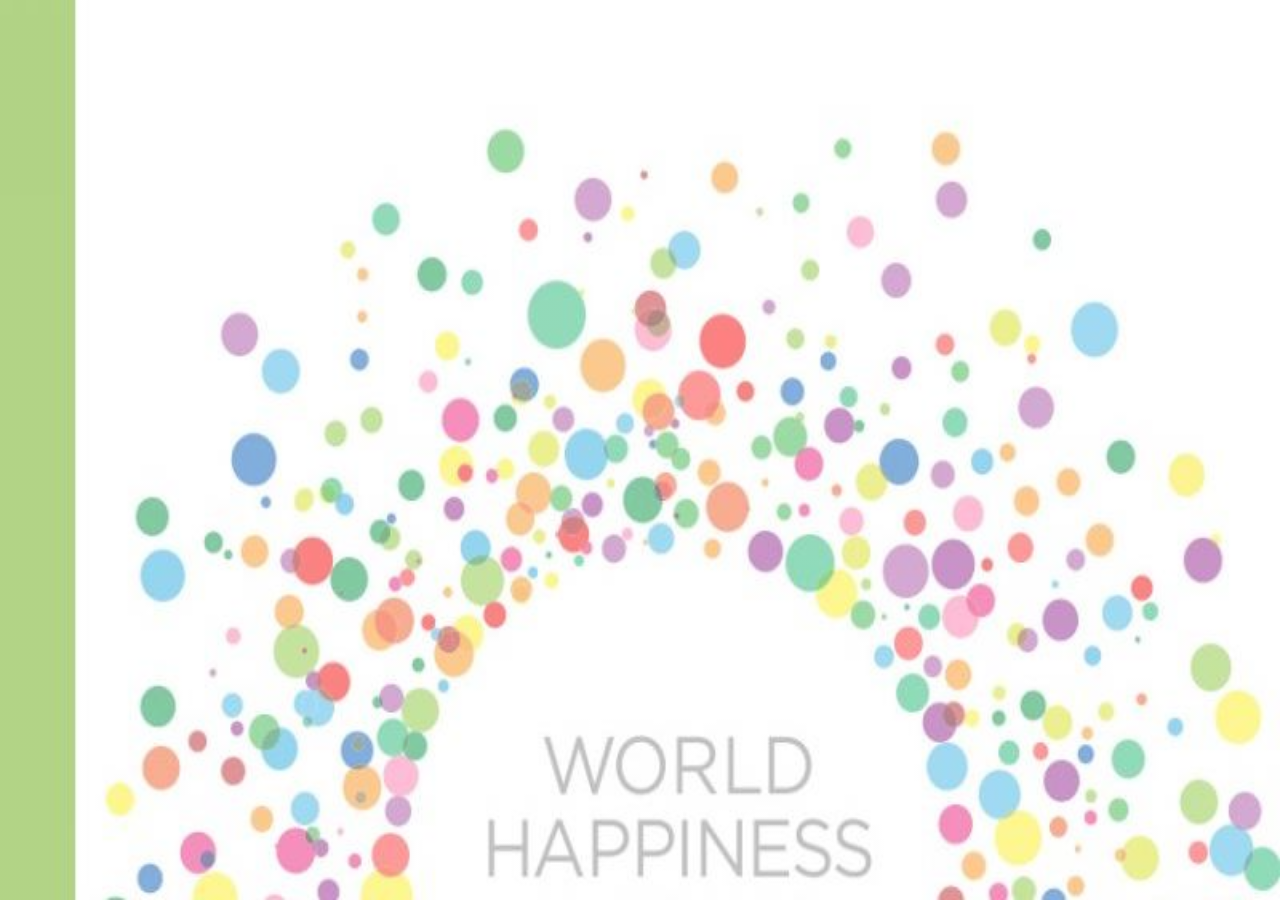
==== index.html @ b0b48357 "Added background image" ====
<!DOCTYPE html>
<html lang="en">
<head>
    <meta charset="UTF-8">
    <meta http-equiv="X-UA-Compatible" content="IE=edge">
    <meta name="viewport" content="width=device-width, initial-scale=1.0">
    <link rel="stylesheet" type="text/css" href="style.css">
    <title>World Happiness/Resilience</title>
</head>
<body>
   
    


</body>
</html>
---- style.css ----
body {
    background-image: linear-gradient(rgba(255,255,255,0.5), rgba(255,255,255,0.5)), url(worldhappine.jpg);
    background-size: 100% 100%;
    background-attachment: fixed;
}
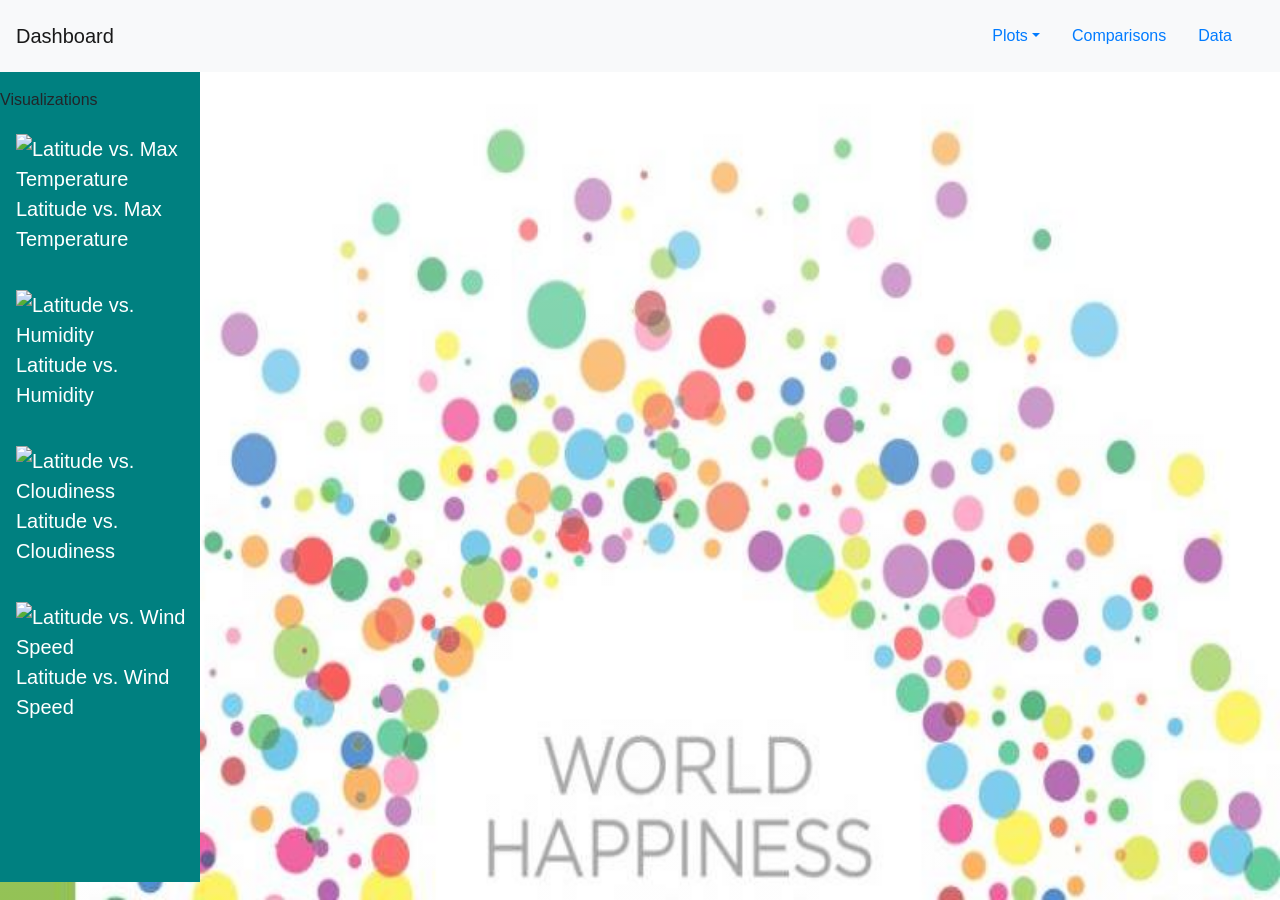
==== commit aad1bf5c: "adding nav-bar, side-bar backbone" ====
--- a/index.html
+++ b/index.html
@@ -1,14 +1,65 @@
 <!DOCTYPE html>
-<html lang="en">
+<html lang="en-us">
 <head>
     <meta charset="UTF-8">
     <meta http-equiv="X-UA-Compatible" content="IE=edge">
     <meta name="viewport" content="width=device-width, initial-scale=1.0">
     <link rel="stylesheet" type="text/css" href="style.css">
+    <link href="https://maxcdn.bootstrapcdn.com/bootstrap/4.0.0/css/bootstrap.min.css" rel="stylesheet"/>
+    <link rel="stylesheet" href="https://cdnjs.cloudflare.com/ajax/libs/font-awesome/4.7.0/css/font-awesome.min.css">
+    <script src= "https://ajax.googleapis.com/ajax/libs/jquery/3.4.1/jquery.min.js"></script> 
+    <script src= "https://maxcdn.bootstrapcdn.com/bootstrap/4.4.1/js/bootstrap.min.js"></script>
     <title>World Happiness/Resilience</title>
 </head>
 <body>
-   
+  <!-- Using bootstrap for navbar logo "Dashboard" -->
+  <nav class="navbar navbar-expand-lg bg-light navbar-light" style="background-color: #0f4a61;">
+    <a class="navbar-brand mr-auto" href="landing_page.html">Dashboard</a>
+    <!-- Adding a colapsible button as screen size decreases -->
+    <button class="navbar-toggler" type="button" data-toggle="collapse" data-target="#collapsibleNavbar">
+        <span class="navbar-toggler-icon"></span>
+    </button>
+    <div class="collapse navbar-collapse" id="collapsibleNavbar">
+        <ul class="navbar nav ml-auto">
+            <!-- Dropdown menu -->
+            <li class="nav-item dropdown">
+                <a class="nav-link dropdown-toggle" data-toggle="dropdown" href="#" role="button" aria-expanded="false">Plots</a>
+                <div class="dropdown-menu">
+                    <a class="dropdown-item" href="latitude_vs_max_temperature.html">Max Temperature</a>
+                <a class="dropdown-item" href="latitude_vs_humidity.html">Humidity</a>
+                <a class="dropdown-item" href="latitude_vs_cloudiness.html">Cloudiness</a>
+                <a class="dropdown-item" href="latitude_vs_wind_speed.html">Wind Speed</a>
+                </div>
+            <!-- Links -->
+            <li class="nav-item">
+                <a class="nav-link" href="comparisons.html">Comparisons</a>
+            </li>
+            <li class="nav-item">
+                <a class="nav-link" href="data.html">Data</a>
+            </li>
+        </ul>
+    </div>
+</nav>
+
+<!-- The sidebar -->
+<div class="sidebar">
+    <p class="p_sidebar">Visualizations</p>
+    <a href="latitude_vs_max_temperature.html">
+        <img src="visualizations/Fig1_Lat_MaxTemp.png" alt="Latitude vs. Max Temperature" style="width:150px;height:100px";>
+        Latitude vs. Max Temperature</a>
+    <br>
+    <a href="latitude_vs_humidity.html">
+        <img src="visualizations/Fig2_Lat_Humidity.png" alt="Latitude vs. Humidity" style="width:150px;height:100px";>
+        Latitude vs. Humidity</a>
+    <br>
+    <a href="latitude_vs_cloudiness.html">
+        <img src="visualizations/Fig3_Lat_Cloudiness.png" alt="Latitude vs. Cloudiness" style="width:150px;height:100px";>
+        Latitude vs. Cloudiness</a>
+    <br>
+    <a href="latitude_vs_wind_speed.html">
+        <img src="visualizations/Fig4_Lat_WindSpeed.png" alt="Latitude vs. Wind Speed" style="width:150px;height:100px";>
+        Latitude vs. Wind Speed</a>
+</div> 
     
 
 
--- a/style.css
+++ b/style.css
@@ -1,5 +1,47 @@
 body {
-    background-image: linear-gradient(rgba(255,255,255,0.5), rgba(255,255,255,0.5)), url(worldhappine.jpg);
+    background-image: linear-gradient(rgba(255,255,255,0.5), rgba(255,255,255,0.3)), url(worldhappine.jpg);
     background-size: 100% 100%;
     background-attachment: fixed;
-}+}
+
+.navbar-expand-md{
+    background-color: teal;
+}
+@media only screen and (max-width: 600px) {
+    .nav{ 
+        background-color: teal;
+        color: darkgrey; 
+    } 
+    .navbar-brand{ 
+        background-color: teal;
+        color: darkgray; 
+    }
+}
+
+/* Style the sidebar - fixed full height */
+.sidebar {
+    height: 90%;
+    width: 200px;
+    position: fixed;
+    z-index: 1;
+    top: 100;
+    left: 0;
+    background-color: teal;
+    overflow-x: scroll;
+    padding-top: 16px;
+  }
+  
+  /* Style sidebar links */
+.sidebar a {
+    padding: 6px 8px 6px 16px;
+    text-decoration: none;
+    font-size: 20px;
+    color: white;
+    display: block;
+  }
+  
+  /* Style links on mouse-over */
+.sidebar a:hover {
+    color: #f1f1f1;
+  }
+  
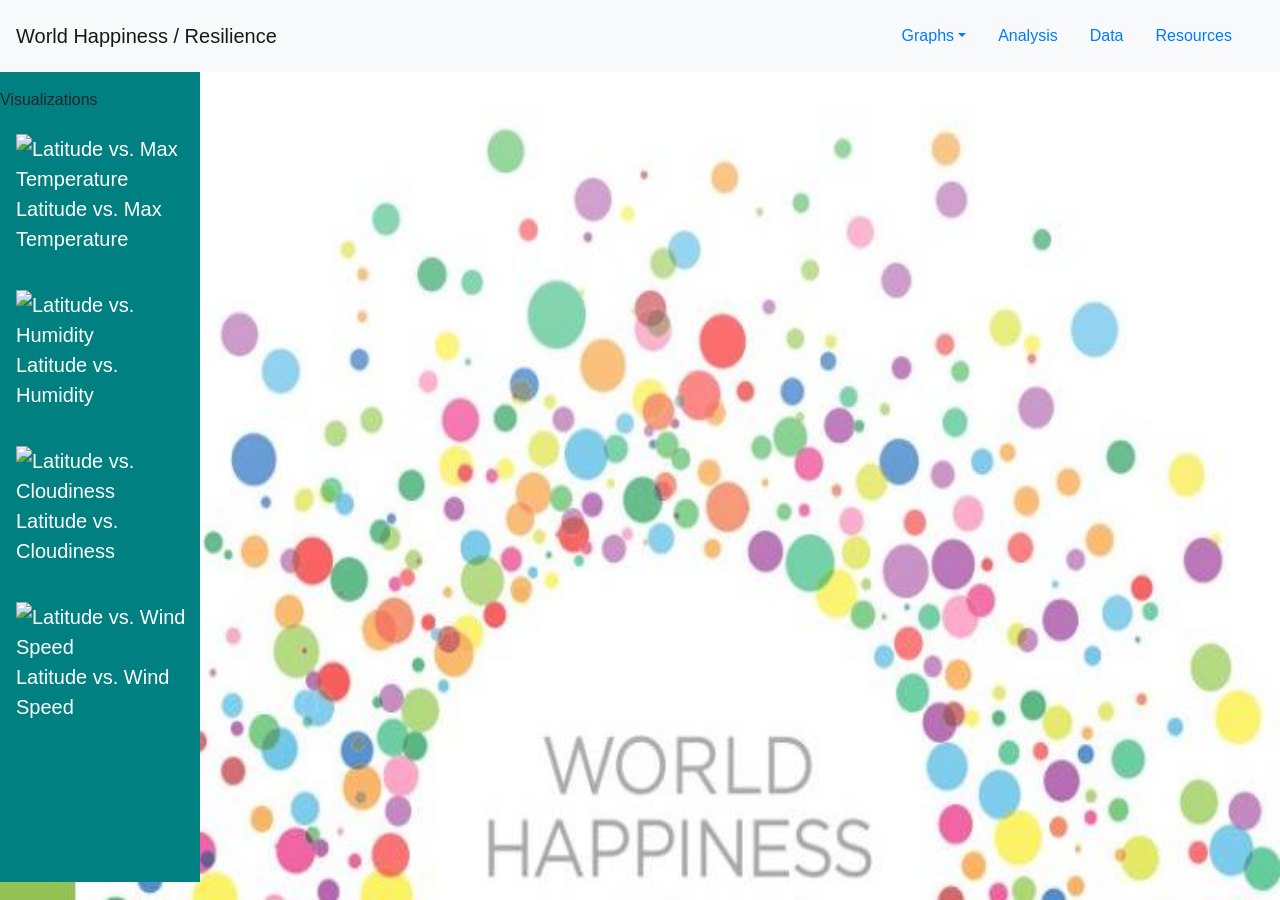
==== commit dbe736af: "Getting html backbone naming" ====
--- a/index.html
+++ b/index.html
@@ -14,7 +14,7 @@
 <body>
   <!-- Using bootstrap for navbar logo "Dashboard" -->
   <nav class="navbar navbar-expand-lg bg-light navbar-light" style="background-color: #0f4a61;">
-    <a class="navbar-brand mr-auto" href="landing_page.html">Dashboard</a>
+    <a class="navbar-brand mr-auto" href="landing_page.html">World Happiness / Resilience</a>
     <!-- Adding a colapsible button as screen size decreases -->
     <button class="navbar-toggler" type="button" data-toggle="collapse" data-target="#collapsibleNavbar">
         <span class="navbar-toggler-icon"></span>
@@ -23,19 +23,22 @@
         <ul class="navbar nav ml-auto">
             <!-- Dropdown menu -->
             <li class="nav-item dropdown">
-                <a class="nav-link dropdown-toggle" data-toggle="dropdown" href="#" role="button" aria-expanded="false">Plots</a>
+                <a class="nav-link dropdown-toggle" data-toggle="dropdown" href="#" role="button" aria-expanded="false">Graphs</a>
                 <div class="dropdown-menu">
-                    <a class="dropdown-item" href="latitude_vs_max_temperature.html">Max Temperature</a>
-                <a class="dropdown-item" href="latitude_vs_humidity.html">Humidity</a>
-                <a class="dropdown-item" href="latitude_vs_cloudiness.html">Cloudiness</a>
-                <a class="dropdown-item" href="latitude_vs_wind_speed.html">Wind Speed</a>
+                    <a class="dropdown-item" href="latitude_vs_max_temperature.html">World Happiness</a>
+                <a class="dropdown-item" href="latitude_vs_humidity.html">World Happiness 2019</a>
+                <a class="dropdown-item" href="latitude_vs_cloudiness.html">World Happines 2020</a>
+                <a class="dropdown-item" href="latitude_vs_wind_speed.html">I don't know what other cool stuff</a>
                 </div>
             <!-- Links -->
             <li class="nav-item">
-                <a class="nav-link" href="comparisons.html">Comparisons</a>
+                <a class="nav-link" href="comparisons.html">Analysis</a>
             </li>
             <li class="nav-item">
                 <a class="nav-link" href="data.html">Data</a>
+            </li>
+            <li class="nav-item">
+                <a class="nav-link" href="comparisons.html">Resources</a>
             </li>
         </ul>
     </div>
